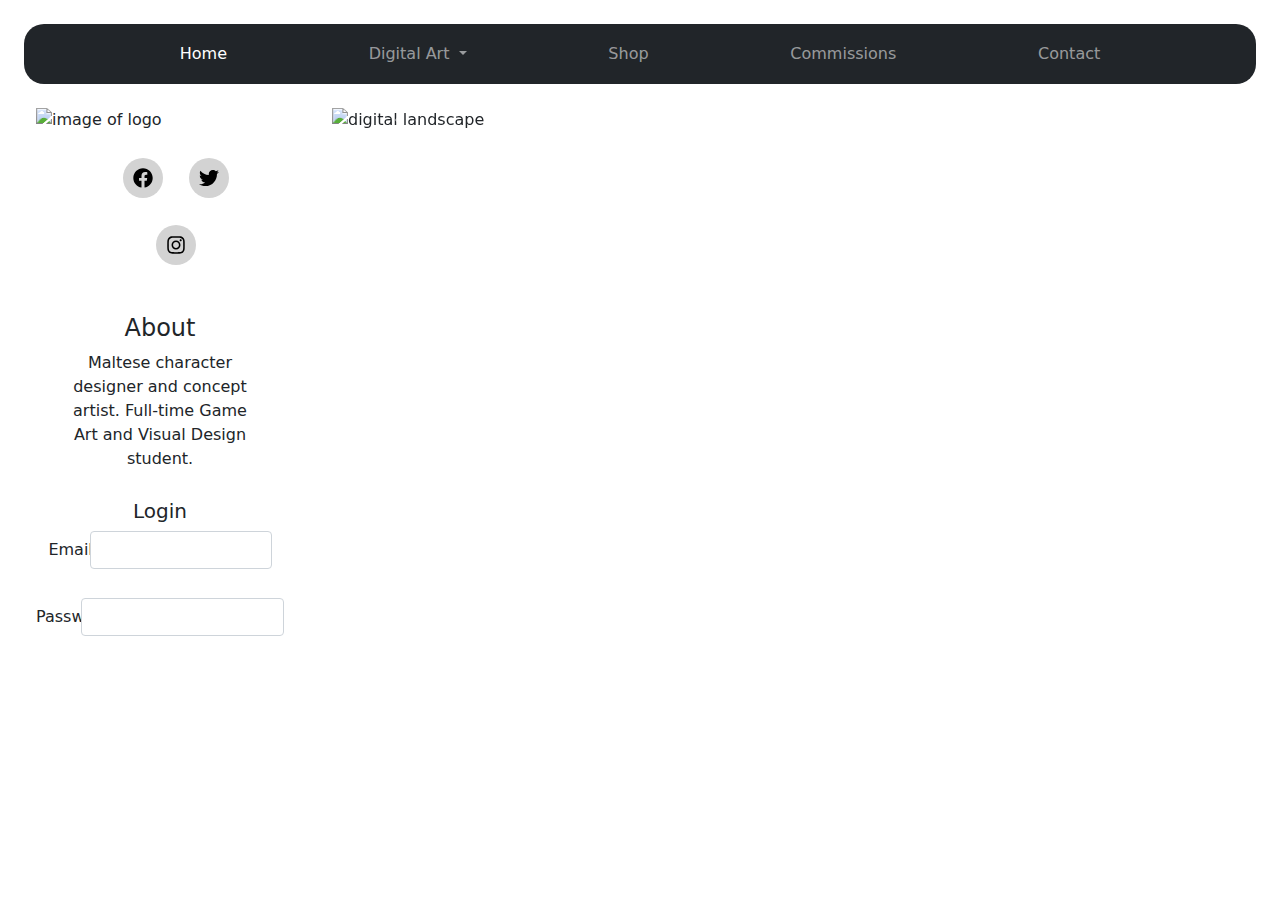
==== index.html @ f3172955 "Initial commit" ====
<!DOCTYPE html>
<html lang="en">

<head>
    <meta charset="UTF-8">
    <meta http-equiv="X-UA-Compatible" content="IE=edge">
    <meta name="viewport" content="width=device-width, initial-scale=1.0">
    <title>Portfolio - Home</title>
    <link rel="stylesheet" href="Styles/bootstrap.css">
    <link rel="stylesheet" href="Styles/style.css">
    <link rel="stylesheet" href="Styles/all.css">
    <link rel="stylesheet" href="Styles/solid.css">
    <link rel="stylesheet" href="Styles/brands.css">
</head>

<body>


    <nav class="navbar navbar-expand-lg navbar-dark bg-dark m-4" id="titleColor">
        <div class="container-fluid">

            <button class="navbar-toggler" type="button" data-bs-toggle="collapse"
                data-bs-target="#navbarSupportedContent" aria-controls="navbarSupportedContent" aria-expanded="false"
                aria-label="Toggle navigation">
                <span class="navbar-toggler-icon"></span>
            </button>
            <div class="collapse navbar-collapse" id="navbarSupportedContent">


                <ul class="navbar-nav me-auto mb-2 mb-lg-0 d-flex justify-content-evenly" id="test">
                    <li class="nav-item">
                        <a class="nav-link active" href="index.html">Home</a>
                    </li>
                    <li class="nav-item dropdown">
                        <a class="nav-link dropdown-toggle" href="#" id="navbarDropdown" role="button"
                            data-bs-toggle="dropdown" aria-expanded="false">
                            Digital Art
                        </a>

                        <ul class="dropdown-menu bg-dark" aria-labelledby="navbarDropdown" id="boxStyle">
                            <li><a class="dropdown-item bg-dark badgeStyle" href="character.html">Character Design</a>
                            </li>
                            <li><a class="dropdown-item bg-dark badgeStyle" href="concept.html">Concept Art</a></li>
                            <li>
                                <form class="d-flex">
                                </form>
                            </li>
                        </ul>

                    <li class="nav-item">
                        <a class="nav-link" href="shop.html">Shop</a>
                    </li>

                    <li class="nav-item">
                        <a class="nav-link" href="commissions.html">Commissions</a>
                    </li>

                    <li class="nav-item">
                        <a class="nav-link" href="contact.html">Contact</a>
                    </li>
                </ul>

            </div>
        </div>
    </nav>

    <div class="container-fluid">
        <div class="row">
            <div class="col-3">
                <div class="container">
                    <div class="row">
                        <div class="col">
                            <img src="images/logo.png" alt="image of logo" class="mx-auto d-flex">
                        </div>
                    </div>


                    <div class="row m-3">
                        <div class="col">
                             <ul id="profileIcons" class="text-center" >
                            
                            <li>
                                <a href="https://www.facebook.com/surrealmind" class="">
                                    <i class="fab fa-facebook profileIcon"></i>
                                </a>
                            </li>
                            <li>
                                <a href="https://twitter.com/surreal_mind_" class="">
                                    <i class="fab fa-twitter profileIcon"></i>
                                </a>
                            </li>
                            <li>
                                <a href="https://www.instagram.com/surrealmind_" class="">
                                    <i class="fab fa-instagram profileIcon"></i>
                                </a>
                            </li>
                        </ul>
                        </div>
                       
                    </div>
                    <div class="text-center" id="textPad">
                        <h4>About</h4>
                        <p>Maltese character designer and concept artist. Full-time Game Art and Visual Design student.</p>
                    </div>
                    

                    <div class="mb-3 row logIn text-center">
                        <h5>Login</h5>
                        <label for="inputEmail" class="col-sm-2 col-form-label">Email</label>
                        <div class="col-sm-10 ">
                          <input type="text" class="form-control" id="inputEmail" >
                        </div>
                      </div>
                      <div class="mb-3 row">
                        <label for="inputPassword" class="col-sm-2 col-form-label">Password</label>
                        <div class="col-sm-10">
                          <input type="password" class="form-control" id="inputPassword">
                        </div>
                      </div> 
                </div>
            </div>




            <div class="col">
                <div id="carouselExampleControls" class="carousel slide" data-bs-ride="carousel">
                    <div class="carousel-inner">
                        <div class="carousel-item active">
                            <img src="Images/1.3.jpg" class="d-block w-100" alt="digital landscape">
                        </div>
                        <div class="carousel-item">
                            <img src="Images/2.jpg" class="d-block w-100" alt="digital landscape">
                        </div>
                        <div class="carousel-item">
                            <img src="Images/3.jpg" class="d-block w-100" alt="digital landscape">
                        </div>
                    </div>
                    <button class="carousel-control-prev" type="button" data-bs-target="#carouselExampleControls"
                        data-bs-slide="prev">
                        <span class="carousel-control-prev-icon" aria-hidden="true"></span>
                        <span class="visually-hidden">Previous</span>
                    </button>
                    <button class="carousel-control-next" type="button" data-bs-target="#carouselExampleControls"
                        data-bs-slide="next">
                        <span class="carousel-control-next-icon" aria-hidden="true"></span>
                        <span class="visually-hidden">Next</span>
                    </button>
                </div>

            </div>

        </div>
    </div>


















    <script src="scripts/bootstrap.js"></script>
    <script src="Scripts/all.js"></script>
    <script src="Scripts/brands.js"></script>
    <script src="Scripts/solid.js"></script>
</body>

</html>
---- Styles/style.css ----
#titleColor {
    
    color: white;
    border-radius: 20px;
    padding: 10px; 
     
}

#titleColor li{
 
  color: white;
   
}

#navbarSupportedContent {
  width:100%;
}

#navbarSupportedContent ul {
  width: 100%;
}


.badgeStyle {
    color: white;
    border-radius: 20px;
   
}

.badgeStyle:hover {
    color: white;
    box-shadow: rgb(200, 200, 200) 1px 2px 7px 2px;
}

#boxStyle {
 border-radius: 20px;
}



.profileIcon{
  background-color: lightgray;
  display: block;
  width: 20px;
  height: 20px;
  padding: 10px;
  margin: 10px;
  border-radius: 20px;
  color: black;
}

.profileIcon:hover {
  background-color: #ef420e;
  color: white;
  box-shadow: darkgray 1px 2px 7px 2px;
}

#profileIcons li{
display: inline-block;
list-style: none;
}

#textPad {
  padding-inline: 10%;
}

.cardTitle {
  color: white;
  text-align: center;
  font-family:'Courier New', Courier, monospace;
  font-weight: bold;
border-radius: 20px;
}

.cardText {
  font-family: 'Gill Sans', 'Gill Sans MT', Calibri, 'Trebuchet MS', sans-serif;
  text-align: center;
  font-weight: bolder;
  
}

#commRequest {
padding: 2%;
text-align: center;
padding-left: 2%;
}

.logIn {
  margin-top: 5%;
  padding: 5%;
}
---- Styles/solid.css ----
/*!
 * Font Awesome Free 6.1.1 by @fontawesome - https://fontawesome.com
 * License - https://fontawesome.com/license/free (Icons: CC BY 4.0, Fonts: SIL OFL 1.1, Code: MIT License)
 * Copyright 2022 Fonticons, Inc.
 */
:root, :host {
  --fa-font-solid: normal 900 1em/1 "Font Awesome 6 Free"; }

@font-face {
  font-family: 'Font Awesome 6 Free';
  font-style: normal;
  font-weight: 900;
  font-display: block;
  src: url("../webfonts/fa-solid-900.woff2") format("woff2"), url("../webfonts/fa-solid-900.ttf") format("truetype"); }

.fas,
.fa-solid {
  font-family: 'Font Awesome 6 Free';
  font-weight: 900; }
---- Styles/brands.css ----
/*!
 * Font Awesome Free 6.1.1 by @fontawesome - https://fontawesome.com
 * License - https://fontawesome.com/license/free (Icons: CC BY 4.0, Fonts: SIL OFL 1.1, Code: MIT License)
 * Copyright 2022 Fonticons, Inc.
 */
:root, :host {
  --fa-font-brands: normal 400 1em/1 "Font Awesome 6 Brands"; }

@font-face {
  font-family: 'Font Awesome 6 Brands';
  font-style: normal;
  font-weight: 400;
  font-display: block;
  src: url("../webfonts/fa-brands-400.woff2") format("woff2"), url("../webfonts/fa-brands-400.ttf") format("truetype"); }

.fab,
.fa-brands {
  font-family: 'Font Awesome 6 Brands';
  font-weight: 400; }

.fa-42-group:before {
  content: "\e080"; }

.fa-innosoft:before {
  content: "\e080"; }

.fa-500px:before {
  content: "\f26e"; }

.fa-accessible-icon:before {
  content: "\f368"; }

.fa-accusoft:before {
  content: "\f369"; }

.fa-adn:before {
  content: "\f170"; }

.fa-adversal:before {
  content: "\f36a"; }

.fa-affiliatetheme:before {
  content: "\f36b"; }

.fa-airbnb:before {
  content: "\f834"; }

.fa-algolia:before {
  content: "\f36c"; }

.fa-alipay:before {
  content: "\f642"; }

.fa-amazon:before {
  content: "\f270"; }

.fa-amazon-pay:before {
  content: "\f42c"; }

.fa-amilia:before {
  content: "\f36d"; }

.fa-android:before {
  content: "\f17b"; }

.fa-angellist:before {
  content: "\f209"; }

.fa-angrycreative:before {
  content: "\f36e"; }

.fa-angular:before {
  content: "\f420"; }

.fa-app-store:before {
  content: "\f36f"; }

.fa-app-store-ios:before {
  content: "\f370"; }

.fa-apper:before {
  content: "\f371"; }

.fa-apple:before {
  content: "\f179"; }

.fa-apple-pay:before {
  content: "\f415"; }

.fa-artstation:before {
  content: "\f77a"; }

.fa-asymmetrik:before {
  content: "\f372"; }

.fa-atlassian:before {
  content: "\f77b"; }

.fa-audible:before {
  content: "\f373"; }

.fa-autoprefixer:before {
  content: "\f41c"; }

.fa-avianex:before {
  content: "\f374"; }

.fa-aviato:before {
  content: "\f421"; }

.fa-aws:before {
  content: "\f375"; }

.fa-bandcamp:before {
  content: "\f2d5"; }

.fa-battle-net:before {
  content: "\f835"; }

.fa-behance:before {
  content: "\f1b4"; }

.fa-behance-square:before {
  content: "\f1b5"; }

.fa-bilibili:before {
  content: "\e3d9"; }

.fa-bimobject:before {
  content: "\f378"; }

.fa-bitbucket:before {
  content: "\f171"; }

.fa-bitcoin:before {
  content: "\f379"; }

.fa-bity:before {
  content: "\f37a"; }

.fa-black-tie:before {
  content: "\f27e"; }

.fa-blackberry:before {
  content: "\f37b"; }

.fa-blogger:before {
  content: "\f37c"; }

.fa-blogger-b:before {
  content: "\f37d"; }

.fa-bluetooth:before {
  content: "\f293"; }

.fa-bluetooth-b:before {
  content: "\f294"; }

.fa-bootstrap:before {
  content: "\f836"; }

.fa-bots:before {
  content: "\e340"; }

.fa-btc:before {
  content: "\f15a"; }

.fa-buffer:before {
  content: "\f837"; }

.fa-buromobelexperte:before {
  content: "\f37f"; }

.fa-buy-n-large:before {
  content: "\f8a6"; }

.fa-buysellads:before {
  content: "\f20d"; }

.fa-canadian-maple-leaf:before {
  content: "\f785"; }

.fa-cc-amazon-pay:before {
  content: "\f42d"; }

.fa-cc-amex:before {
  content: "\f1f3"; }

.fa-cc-apple-pay:before {
  content: "\f416"; }

.fa-cc-diners-club:before {
  content: "\f24c"; }

.fa-cc-discover:before {
  content: "\f1f2"; }

.fa-cc-jcb:before {
  content: "\f24b"; }

.fa-cc-mastercard:before {
  content: "\f1f1"; }

.fa-cc-paypal:before {
  content: "\f1f4"; }

.fa-cc-stripe:before {
  content: "\f1f5"; }

.fa-cc-visa:before {
  content: "\f1f0"; }

.fa-centercode:before {
  content: "\f380"; }

.fa-centos:before {
  content: "\f789"; }

.fa-chrome:before {
  content: "\f268"; }

.fa-chromecast:before {
  content: "\f838"; }

.fa-cloudflare:before {
  content: "\e07d"; }

.fa-cloudscale:before {
  content: "\f383"; }

.fa-cloudsmith:before {
  content: "\f384"; }

.fa-cloudversify:before {
  content: "\f385"; }

.fa-cmplid:before {
  content: "\e360"; }

.fa-codepen:before {
  content: "\f1cb"; }

.fa-codiepie:before {
  content: "\f284"; }

.fa-confluence:before {
  content: "\f78d"; }

.fa-connectdevelop:before {
  content: "\f20e"; }

.fa-contao:before {
  content: "\f26d"; }

.fa-cotton-bureau:before {
  content: "\f89e"; }

.fa-cpanel:before {
  content: "\f388"; }

.fa-creative-commons:before {
  content: "\f25e"; }

.fa-creative-commons-by:before {
  content: "\f4e7"; }

.fa-creative-commons-nc:before {
  content: "\f4e8"; }

.fa-creative-commons-nc-eu:before {
  content: "\f4e9"; }

.fa-creative-commons-nc-jp:before {
  content: "\f4ea"; }

.fa-creative-commons-nd:before {
  content: "\f4eb"; }

.fa-creative-commons-pd:before {
  content: "\f4ec"; }

.fa-creative-commons-pd-alt:before {
  content: "\f4ed"; }

.fa-creative-commons-remix:before {
  content: "\f4ee"; }

.fa-creative-commons-sa:before {
  content: "\f4ef"; }

.fa-creative-commons-sampling:before {
  content: "\f4f0"; }

.fa-creative-commons-sampling-plus:before {
  content: "\f4f1"; }

.fa-creative-commons-share:before {
  content: "\f4f2"; }

.fa-creative-commons-zero:before {
  content: "\f4f3"; }

.fa-critical-role:before {
  content: "\f6c9"; }

.fa-css3:before {
  content: "\f13c"; }

.fa-css3-alt:before {
  content: "\f38b"; }

.fa-cuttlefish:before {
  content: "\f38c"; }

.fa-d-and-d:before {
  content: "\f38d"; }

.fa-d-and-d-beyond:before {
  content: "\f6ca"; }

.fa-dailymotion:before {
  content: "\e052"; }

.fa-dashcube:before {
  content: "\f210"; }

.fa-deezer:before {
  content: "\e077"; }

.fa-delicious:before {
  content: "\f1a5"; }

.fa-deploydog:before {
  content: "\f38e"; }

.fa-deskpro:before {
  content: "\f38f"; }

.fa-dev:before {
  content: "\f6cc"; }

.fa-deviantart:before {
  content: "\f1bd"; }

.fa-dhl:before {
  content: "\f790"; }

.fa-diaspora:before {
  content: "\f791"; }

.fa-digg:before {
  content: "\f1a6"; }

.fa-digital-ocean:before {
  content: "\f391"; }

.fa-discord:before {
  content: "\f392"; }

.fa-discourse:before {
  content: "\f393"; }

.fa-dochub:before {
  content: "\f394"; }

.fa-docker:before {
  content: "\f395"; }

.fa-draft2digital:before {
  content: "\f396"; }

.fa-dribbble:before {
  content: "\f17d"; }

.fa-dribbble-square:before {
  content: "\f397"; }

.fa-dropbox:before {
  content: "\f16b"; }

.fa-drupal:before {
  content: "\f1a9"; }

.fa-dyalog:before {
  content: "\f399"; }

.fa-earlybirds:before {
  content: "\f39a"; }

.fa-ebay:before {
  content: "\f4f4"; }

.fa-edge:before {
  content: "\f282"; }

.fa-edge-legacy:before {
  content: "\e078"; }

.fa-elementor:before {
  content: "\f430"; }

.fa-ello:before {
  content: "\f5f1"; }

.fa-ember:before {
  content: "\f423"; }

.fa-empire:before {
  content: "\f1d1"; }

.fa-envira:before {
  content: "\f299"; }

.fa-erlang:before {
  content: "\f39d"; }

.fa-ethereum:before {
  content: "\f42e"; }

.fa-etsy:before {
  content: "\f2d7"; }

.fa-evernote:before {
  content: "\f839"; }

.fa-expeditedssl:before {
  content: "\f23e"; }

.fa-facebook:before {
  content: "\f09a"; }

.fa-facebook-f:before {
  content: "\f39e"; }

.fa-facebook-messenger:before {
  content: "\f39f"; }

.fa-facebook-square:before {
  content: "\f082"; }

.fa-fantasy-flight-games:before {
  content: "\f6dc"; }

.fa-fedex:before {
  content: "\f797"; }

.fa-fedora:before {
  content: "\f798"; }

.fa-figma:before {
  content: "\f799"; }

.fa-firefox:before {
  content: "\f269"; }

.fa-firefox-browser:before {
  content: "\e007"; }

.fa-first-order:before {
  content: "\f2b0"; }

.fa-first-order-alt:before {
  content: "\f50a"; }

.fa-firstdraft:before {
  content: "\f3a1"; }

.fa-flickr:before {
  content: "\f16e"; }

.fa-flipboard:before {
  content: "\f44d"; }

.fa-fly:before {
  content: "\f417"; }

.fa-font-awesome:before {
  content: "\f2b4"; }

.fa-font-awesome-flag:before {
  content: "\f2b4"; }

.fa-font-awesome-logo-full:before {
  content: "\f2b4"; }

.fa-fonticons:before {
  content: "\f280"; }

.fa-fonticons-fi:before {
  content: "\f3a2"; }

.fa-fort-awesome:before {
  content: "\f286"; }

.fa-fort-awesome-alt:before {
  content: "\f3a3"; }

.fa-forumbee:before {
  content: "\f211"; }

.fa-foursquare:before {
  content: "\f180"; }

.fa-free-code-camp:before {
  content: "\f2c5"; }

.fa-freebsd:before {
  content: "\f3a4"; }

.fa-fulcrum:before {
  content: "\f50b"; }

.fa-galactic-republic:before {
  content: "\f50c"; }

.fa-galactic-senate:before {
  content: "\f50d"; }

.fa-get-pocket:before {
  content: "\f265"; }

.fa-gg:before {
  content: "\f260"; }

.fa-gg-circle:before {
  content: "\f261"; }

.fa-git:before {
  content: "\f1d3"; }

.fa-git-alt:before {
  content: "\f841"; }

.fa-git-square:before {
  content: "\f1d2"; }

.fa-github:before {
  content: "\f09b"; }

.fa-github-alt:before {
  content: "\f113"; }

.fa-github-square:before {
  content: "\f092"; }

.fa-gitkraken:before {
  content: "\f3a6"; }

.fa-gitlab:before {
  content: "\f296"; }

.fa-gitter:before {
  content: "\f426"; }

.fa-glide:before {
  content: "\f2a5"; }

.fa-glide-g:before {
  content: "\f2a6"; }

.fa-gofore:before {
  content: "\f3a7"; }

.fa-golang:before {
  content: "\e40f"; }

.fa-goodreads:before {
  content: "\f3a8"; }

.fa-goodreads-g:before {
  content: "\f3a9"; }

.fa-google:before {
  content: "\f1a0"; }

.fa-google-drive:before {
  content: "\f3aa"; }

.fa-google-pay:before {
  content: "\e079"; }

.fa-google-play:before {
  content: "\f3ab"; }

.fa-google-plus:before {
  content: "\f2b3"; }

.fa-google-plus-g:before {
  content: "\f0d5"; }

.fa-google-plus-square:before {
  content: "\f0d4"; }

.fa-google-wallet:before {
  content: "\f1ee"; }

.fa-gratipay:before {
  content: "\f184"; }

.fa-grav:before {
  content: "\f2d6"; }

.fa-gripfire:before {
  content: "\f3ac"; }

.fa-grunt:before {
  content: "\f3ad"; }

.fa-guilded:before {
  content: "\e07e"; }

.fa-gulp:before {
  content: "\f3ae"; }

.fa-hacker-news:before {
  content: "\f1d4"; }

.fa-hacker-news-square:before {
  content: "\f3af"; }

.fa-hackerrank:before {
  content: "\f5f7"; }

.fa-hashnode:before {
  content: "\e499"; }

.fa-hips:before {
  content: "\f452"; }

.fa-hire-a-helper:before {
  content: "\f3b0"; }

.fa-hive:before {
  content: "\e07f"; }

.fa-hooli:before {
  content: "\f427"; }

.fa-hornbill:before {
  content: "\f592"; }

.fa-hotjar:before {
  content: "\f3b1"; }

.fa-houzz:before {
  content: "\f27c"; }

.fa-html5:before {
  content: "\f13b"; }

.fa-hubspot:before {
  content: "\f3b2"; }

.fa-ideal:before {
  content: "\e013"; }

.fa-imdb:before {
  content: "\f2d8"; }

.fa-instagram:before {
  content: "\f16d"; }

.fa-instagram-square:before {
  content: "\e055"; }

.fa-instalod:before {
  content: "\e081"; }

.fa-intercom:before {
  content: "\f7af"; }

.fa-internet-explorer:before {
  content: "\f26b"; }

.fa-invision:before {
  content: "\f7b0"; }

.fa-ioxhost:before {
  content: "\f208"; }

.fa-itch-io:before {
  content: "\f83a"; }

.fa-itunes:before {
  content: "\f3b4"; }

.fa-itunes-note:before {
  content: "\f3b5"; }

.fa-java:before {
  content: "\f4e4"; }

.fa-jedi-order:before {
  content: "\f50e"; }

.fa-jenkins:before {
  content: "\f3b6"; }

.fa-jira:before {
  content: "\f7b1"; }

.fa-joget:before {
  content: "\f3b7"; }

.fa-joomla:before {
  content: "\f1aa"; }

.fa-js:before {
  content: "\f3b8"; }

.fa-js-square:before {
  content: "\f3b9"; }

.fa-jsfiddle:before {
  content: "\f1cc"; }

.fa-kaggle:before {
  content: "\f5fa"; }

.fa-keybase:before {
  content: "\f4f5"; }

.fa-keycdn:before {
  content: "\f3ba"; }

.fa-kickstarter:before {
  content: "\f3bb"; }

.fa-kickstarter-k:before {
  content: "\f3bc"; }

.fa-korvue:before {
  content: "\f42f"; }

.fa-laravel:before {
  content: "\f3bd"; }

.fa-lastfm:before {
  content: "\f202"; }

.fa-lastfm-square:before {
  content: "\f203"; }

.fa-leanpub:before {
  content: "\f212"; }

.fa-less:before {
  content: "\f41d"; }

.fa-line:before {
  content: "\f3c0"; }

.fa-linkedin:before {
  content: "\f08c"; }

.fa-linkedin-in:before {
  content: "\f0e1"; }

.fa-linode:before {
  content: "\f2b8"; }

.fa-linux:before {
  content: "\f17c"; }

.fa-lyft:before {
  content: "\f3c3"; }

.fa-magento:before {
  content: "\f3c4"; }

.fa-mailchimp:before {
  content: "\f59e"; }

.fa-mandalorian:before {
  content: "\f50f"; }

.fa-markdown:before {
  content: "\f60f"; }

.fa-mastodon:before {
  content: "\f4f6"; }

.fa-maxcdn:before {
  content: "\f136"; }

.fa-mdb:before {
  content: "\f8ca"; }

.fa-medapps:before {
  content: "\f3c6"; }

.fa-medium:before {
  content: "\f23a"; }

.fa-medium-m:before {
  content: "\f23a"; }

.fa-medrt:before {
  content: "\f3c8"; }

.fa-meetup:before {
  content: "\f2e0"; }

.fa-megaport:before {
  content: "\f5a3"; }

.fa-mendeley:before {
  content: "\f7b3"; }

.fa-microblog:before {
  content: "\e01a"; }

.fa-microsoft:before {
  content: "\f3ca"; }

.fa-mix:before {
  content: "\f3cb"; }

.fa-mixcloud:before {
  content: "\f289"; }

.fa-mixer:before {
  content: "\e056"; }

.fa-mizuni:before {
  content: "\f3cc"; }

.fa-modx:before {
  content: "\f285"; }

.fa-monero:before {
  content: "\f3d0"; }

.fa-napster:before {
  content: "\f3d2"; }

.fa-neos:before {
  content: "\f612"; }

.fa-nfc-directional:before {
  content: "\e530"; }

.fa-nfc-symbol:before {
  content: "\e531"; }

.fa-nimblr:before {
  content: "\f5a8"; }

.fa-node:before {
  content: "\f419"; }

.fa-node-js:before {
  content: "\f3d3"; }

.fa-npm:before {
  content: "\f3d4"; }

.fa-ns8:before {
  content: "\f3d5"; }

.fa-nutritionix:before {
  content: "\f3d6"; }

.fa-octopus-deploy:before {
  content: "\e082"; }

.fa-odnoklassniki:before {
  content: "\f263"; }

.fa-odnoklassniki-square:before {
  content: "\f264"; }

.fa-old-republic:before {
  content: "\f510"; }

.fa-opencart:before {
  content: "\f23d"; }

.fa-openid:before {
  content: "\f19b"; }

.fa-opera:before {
  content: "\f26a"; }

.fa-optin-monster:before {
  content: "\f23c"; }

.fa-orcid:before {
  content: "\f8d2"; }

.fa-osi:before {
  content: "\f41a"; }

.fa-padlet:before {
  content: "\e4a0"; }

.fa-page4:before {
  content: "\f3d7"; }

.fa-pagelines:before {
  content: "\f18c"; }

.fa-palfed:before {
  content: "\f3d8"; }

.fa-patreon:before {
  content: "\f3d9"; }

.fa-paypal:before {
  content: "\f1ed"; }

.fa-perbyte:before {
  content: "\e083"; }

.fa-periscope:before {
  content: "\f3da"; }

.fa-phabricator:before {
  content: "\f3db"; }

.fa-phoenix-framework:before {
  content: "\f3dc"; }

.fa-phoenix-squadron:before {
  content: "\f511"; }

.fa-php:before {
  content: "\f457"; }

.fa-pied-piper:before {
  content: "\f2ae"; }

.fa-pied-piper-alt:before {
  content: "\f1a8"; }

.fa-pied-piper-hat:before {
  content: "\f4e5"; }

.fa-pied-piper-pp:before {
  content: "\f1a7"; }

.fa-pied-piper-square:before {
  content: "\e01e"; }

.fa-pinterest:before {
  content: "\f0d2"; }

.fa-pinterest-p:before {
  content: "\f231"; }

.fa-pinterest-square:before {
  content: "\f0d3"; }

.fa-pix:before {
  content: "\e43a"; }

.fa-playstation:before {
  content: "\f3df"; }

.fa-product-hunt:before {
  content: "\f288"; }

.fa-pushed:before {
  content: "\f3e1"; }

.fa-python:before {
  content: "\f3e2"; }

.fa-qq:before {
  content: "\f1d6"; }

.fa-quinscape:before {
  content: "\f459"; }

.fa-quora:before {
  content: "\f2c4"; }

.fa-r-project:before {
  content: "\f4f7"; }

.fa-raspberry-pi:before {
  content: "\f7bb"; }

.fa-ravelry:before {
  content: "\f2d9"; }

.fa-react:before {
  content: "\f41b"; }

.fa-reacteurope:before {
  content: "\f75d"; }

.fa-readme:before {
  content: "\f4d5"; }

.fa-rebel:before {
  content: "\f1d0"; }

.fa-red-river:before {
  content: "\f3e3"; }

.fa-reddit:before {
  content: "\f1a1"; }

.fa-reddit-alien:before {
  content: "\f281"; }

.fa-reddit-square:before {
  content: "\f1a2"; }

.fa-redhat:before {
  content: "\f7bc"; }

.fa-renren:before {
  content: "\f18b"; }

.fa-replyd:before {
  content: "\f3e6"; }

.fa-researchgate:before {
  content: "\f4f8"; }

.fa-resolving:before {
  content: "\f3e7"; }

.fa-rev:before {
  content: "\f5b2"; }

.fa-rocketchat:before {
  content: "\f3e8"; }

.fa-rockrms:before {
  content: "\f3e9"; }

.fa-rust:before {
  content: "\e07a"; }

.fa-safari:before {
  content: "\f267"; }

.fa-salesforce:before {
  content: "\f83b"; }

.fa-sass:before {
  content: "\f41e"; }

.fa-schlix:before {
  content: "\f3ea"; }

.fa-screenpal:before {
  content: "\e570"; }

.fa-scribd:before {
  content: "\f28a"; }

.fa-searchengin:before {
  content: "\f3eb"; }

.fa-sellcast:before {
  content: "\f2da"; }

.fa-sellsy:before {
  content: "\f213"; }

.fa-servicestack:before {
  content: "\f3ec"; }

.fa-shirtsinbulk:before {
  content: "\f214"; }

.fa-shopify:before {
  content: "\e057"; }

.fa-shopware:before {
  content: "\f5b5"; }

.fa-simplybuilt:before {
  content: "\f215"; }

.fa-sistrix:before {
  content: "\f3ee"; }

.fa-sith:before {
  content: "\f512"; }

.fa-sitrox:before {
  content: "\e44a"; }

.fa-sketch:before {
  content: "\f7c6"; }

.fa-skyatlas:before {
  content: "\f216"; }

.fa-skype:before {
  content: "\f17e"; }

.fa-slack:before {
  content: "\f198"; }

.fa-slack-hash:before {
  content: "\f198"; }

.fa-slideshare:before {
  content: "\f1e7"; }

.fa-snapchat:before {
  content: "\f2ab"; }

.fa-snapchat-ghost:before {
  content: "\f2ab"; }

.fa-snapchat-square:before {
  content: "\f2ad"; }

.fa-soundcloud:before {
  content: "\f1be"; }

.fa-sourcetree:before {
  content: "\f7d3"; }

.fa-speakap:before {
  content: "\f3f3"; }

.fa-speaker-deck:before {
  content: "\f83c"; }

.fa-spotify:before {
  content: "\f1bc"; }

.fa-square-font-awesome:before {
  content: "\f425"; }

.fa-square-font-awesome-stroke:before {
  content: "\f35c"; }

.fa-font-awesome-alt:before {
  content: "\f35c"; }

.fa-squarespace:before {
  content: "\f5be"; }

.fa-stack-exchange:before {
  content: "\f18d"; }

.fa-stack-overflow:before {
  content: "\f16c"; }

.fa-stackpath:before {
  content: "\f842"; }

.fa-staylinked:before {
  content: "\f3f5"; }

.fa-steam:before {
  content: "\f1b6"; }

.fa-steam-square:before {
  content: "\f1b7"; }

.fa-steam-symbol:before {
  content: "\f3f6"; }

.fa-sticker-mule:before {
  content: "\f3f7"; }

.fa-strava:before {
  content: "\f428"; }

.fa-stripe:before {
  content: "\f429"; }

.fa-stripe-s:before {
  content: "\f42a"; }

.fa-studiovinari:before {
  content: "\f3f8"; }

.fa-stumbleupon:before {
  content: "\f1a4"; }

.fa-stumbleupon-circle:before {
  content: "\f1a3"; }

.fa-superpowers:before {
  content: "\f2dd"; }

.fa-supple:before {
  content: "\f3f9"; }

.fa-suse:before {
  content: "\f7d6"; }

.fa-swift:before {
  content: "\f8e1"; }

.fa-symfony:before {
  content: "\f83d"; }

.fa-teamspeak:before {
  content: "\f4f9"; }

.fa-telegram:before {
  content: "\f2c6"; }

.fa-telegram-plane:before {
  content: "\f2c6"; }

.fa-tencent-weibo:before {
  content: "\f1d5"; }

.fa-the-red-yeti:before {
  content: "\f69d"; }

.fa-themeco:before {
  content: "\f5c6"; }

.fa-themeisle:before {
  content: "\f2b2"; }

.fa-think-peaks:before {
  content: "\f731"; }

.fa-tiktok:before {
  content: "\e07b"; }

.fa-trade-federation:before {
  content: "\f513"; }

.fa-trello:before {
  content: "\f181"; }

.fa-tumblr:before {
  content: "\f173"; }

.fa-tumblr-square:before {
  content: "\f174"; }

.fa-twitch:before {
  content: "\f1e8"; }

.fa-twitter:before {
  content: "\f099"; }

.fa-twitter-square:before {
  content: "\f081"; }

.fa-typo3:before {
  content: "\f42b"; }

.fa-uber:before {
  content: "\f402"; }

.fa-ubuntu:before {
  content: "\f7df"; }

.fa-uikit:before {
  content: "\f403"; }

.fa-umbraco:before {
  content: "\f8e8"; }

.fa-uncharted:before {
  content: "\e084"; }

.fa-uniregistry:before {
  content: "\f404"; }

.fa-unity:before {
  content: "\e049"; }

.fa-unsplash:before {
  content: "\e07c"; }

.fa-untappd:before {
  content: "\f405"; }

.fa-ups:before {
  content: "\f7e0"; }

.fa-usb:before {
  content: "\f287"; }

.fa-usps:before {
  content: "\f7e1"; }

.fa-ussunnah:before {
  content: "\f407"; }

.fa-vaadin:before {
  content: "\f408"; }

.fa-viacoin:before {
  content: "\f237"; }

.fa-viadeo:before {
  content: "\f2a9"; }

.fa-viadeo-square:before {
  content: "\f2aa"; }

.fa-viber:before {
  content: "\f409"; }

.fa-vimeo:before {
  content: "\f40a"; }

.fa-vimeo-square:before {
  content: "\f194"; }

.fa-vimeo-v:before {
  content: "\f27d"; }

.fa-vine:before {
  content: "\f1ca"; }

.fa-vk:before {
  content: "\f189"; }

.fa-vnv:before {
  content: "\f40b"; }

.fa-vuejs:before {
  content: "\f41f"; }

.fa-watchman-monitoring:before {
  content: "\e087"; }

.fa-waze:before {
  content: "\f83f"; }

.fa-weebly:before {
  content: "\f5cc"; }

.fa-weibo:before {
  content: "\f18a"; }

.fa-weixin:before {
  content: "\f1d7"; }

.fa-whatsapp:before {
  content: "\f232"; }

.fa-whatsapp-square:before {
  content: "\f40c"; }

.fa-whmcs:before {
  content: "\f40d"; }

.fa-wikipedia-w:before {
  content: "\f266"; }

.fa-windows:before {
  content: "\f17a"; }

.fa-wirsindhandwerk:before {
  content: "\e2d0"; }

.fa-wsh:before {
  content: "\e2d0"; }

.fa-wix:before {
  content: "\f5cf"; }

.fa-wizards-of-the-coast:before {
  content: "\f730"; }

.fa-wodu:before {
  content: "\e088"; }

.fa-wolf-pack-battalion:before {
  content: "\f514"; }

.fa-wordpress:before {
  content: "\f19a"; }

.fa-wordpress-simple:before {
  content: "\f411"; }

.fa-wpbeginner:before {
  content: "\f297"; }

.fa-wpexplorer:before {
  content: "\f2de"; }

.fa-wpforms:before {
  content: "\f298"; }

.fa-wpressr:before {
  content: "\f3e4"; }

.fa-xbox:before {
  content: "\f412"; }

.fa-xing:before {
  content: "\f168"; }

.fa-xing-square:before {
  content: "\f169"; }

.fa-y-combinator:before {
  content: "\f23b"; }

.fa-yahoo:before {
  content: "\f19e"; }

.fa-yammer:before {
  content: "\f840"; }

.fa-yandex:before {
  content: "\f413"; }

.fa-yandex-international:before {
  content: "\f414"; }

.fa-yarn:before {
  content: "\f7e3"; }

.fa-yelp:before {
  content: "\f1e9"; }

.fa-yoast:before {
  content: "\f2b1"; }

.fa-youtube:before {
  content: "\f167"; }

.fa-youtube-square:before {
  content: "\f431"; }

.fa-zhihu:before {
  content: "\f63f"; }
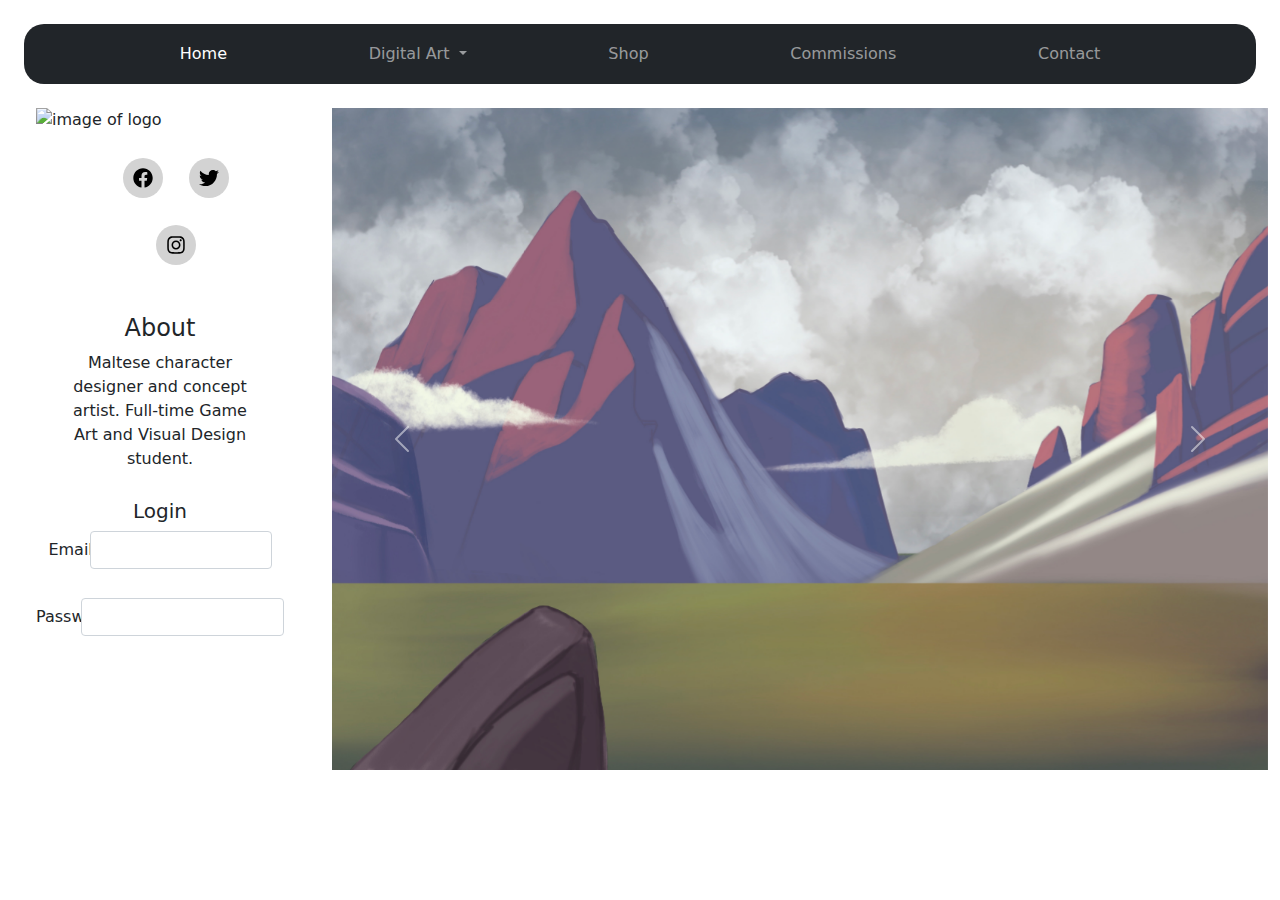
==== commit 7b99a1c3: "Update index" ====
--- a/index.html
+++ b/index.html
@@ -127,7 +127,7 @@
                 <div id="carouselExampleControls" class="carousel slide" data-bs-ride="carousel">
                     <div class="carousel-inner">
                         <div class="carousel-item active">
-                            <img src="Images/1.3.jpg" class="d-block w-100" alt="digital landscape">
+                            <img src="Images/1.3.JPG" class="d-block w-100" alt="digital landscape">
                         </div>
                         <div class="carousel-item">
                             <img src="Images/2.jpg" class="d-block w-100" alt="digital landscape">
@@ -176,4 +176,4 @@
     <script src="Scripts/solid.js"></script>
 </body>
 
-</html>+</html>
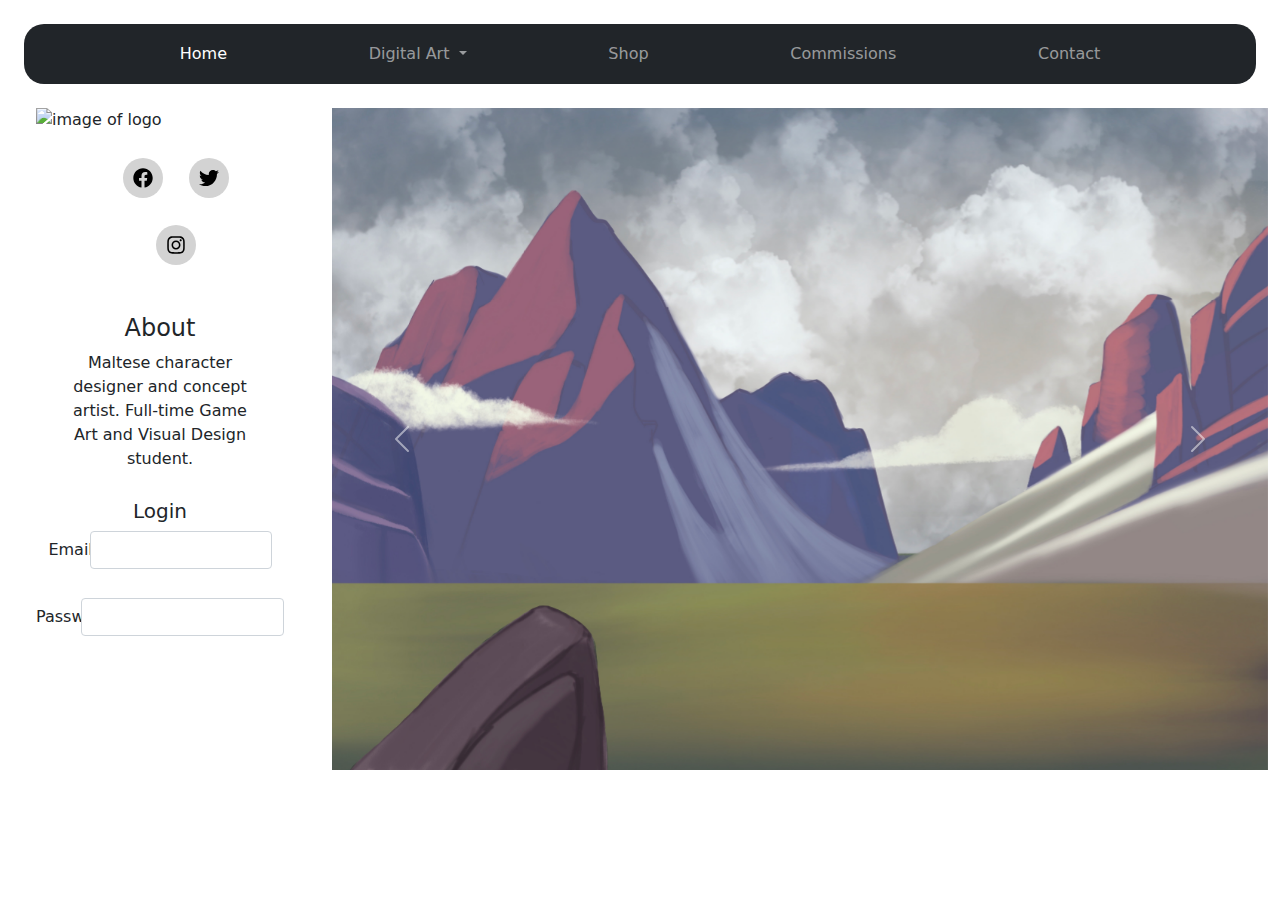
==== commit 7655322f: "Update commit" ====
--- a/index.html
+++ b/index.html
@@ -66,7 +66,7 @@
 
     <div class="container-fluid">
         <div class="row">
-            <div class="col-3">
+            <div class="col-lg-3 col-sm-12">
                 <div class="container">
                     <div class="row">
                         <div class="col">
@@ -170,10 +170,10 @@
 
 
 
-    <script src="scripts/bootstrap.js"></script>
+    <script src="Scripts/bootstrap.js"></script>
     <script src="Scripts/all.js"></script>
     <script src="Scripts/brands.js"></script>
     <script src="Scripts/solid.js"></script>
 </body>
 
-</html>
+</html>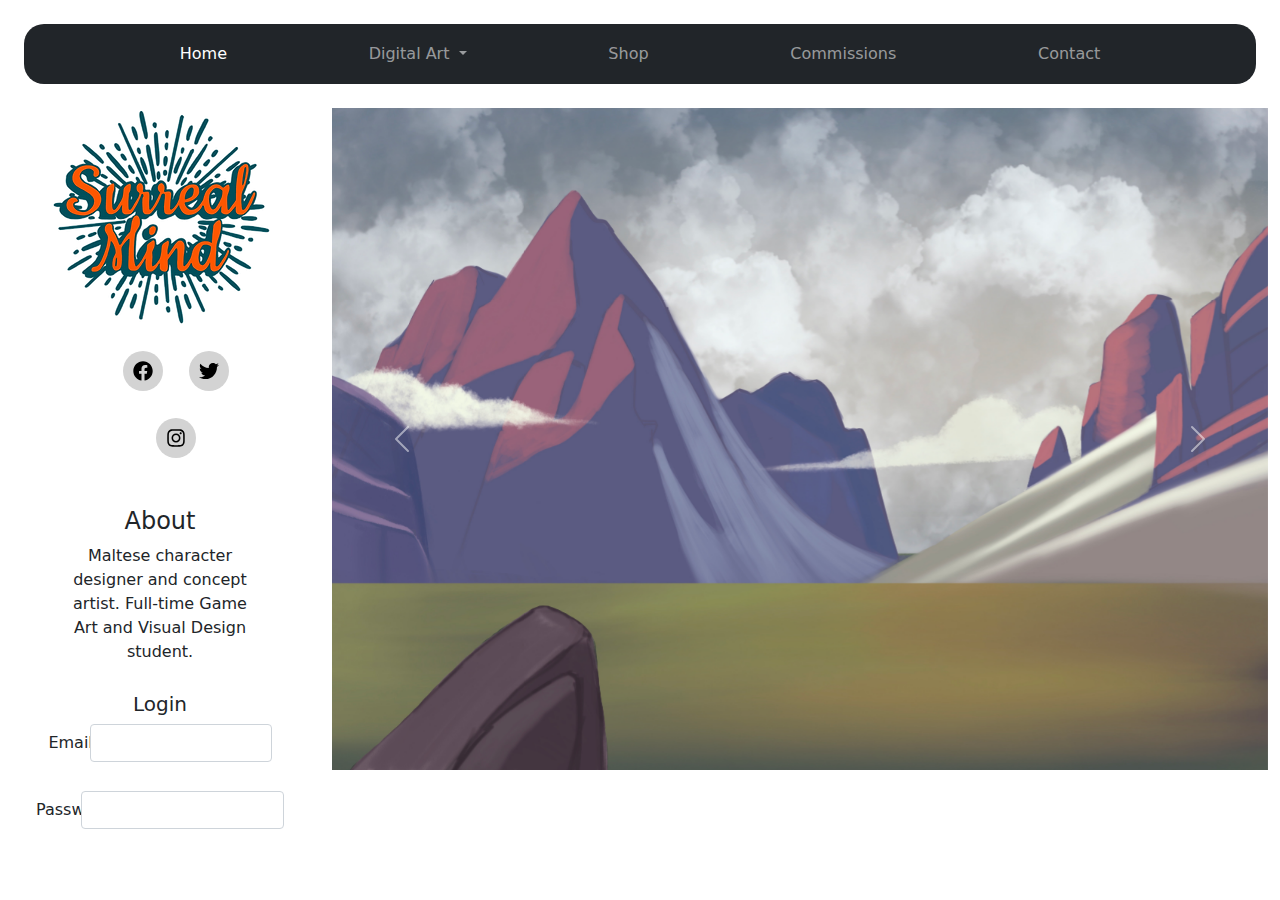
==== commit b11f373e: "Update" ====
--- a/index.html
+++ b/index.html
@@ -70,7 +70,7 @@
                 <div class="container">
                     <div class="row">
                         <div class="col">
-                            <img src="images/logo.png" alt="image of logo" class="mx-auto d-flex">
+                            <img src="Images/logo.png" alt="image of logo" class="mx-auto d-flex">
                         </div>
                     </div>
 
